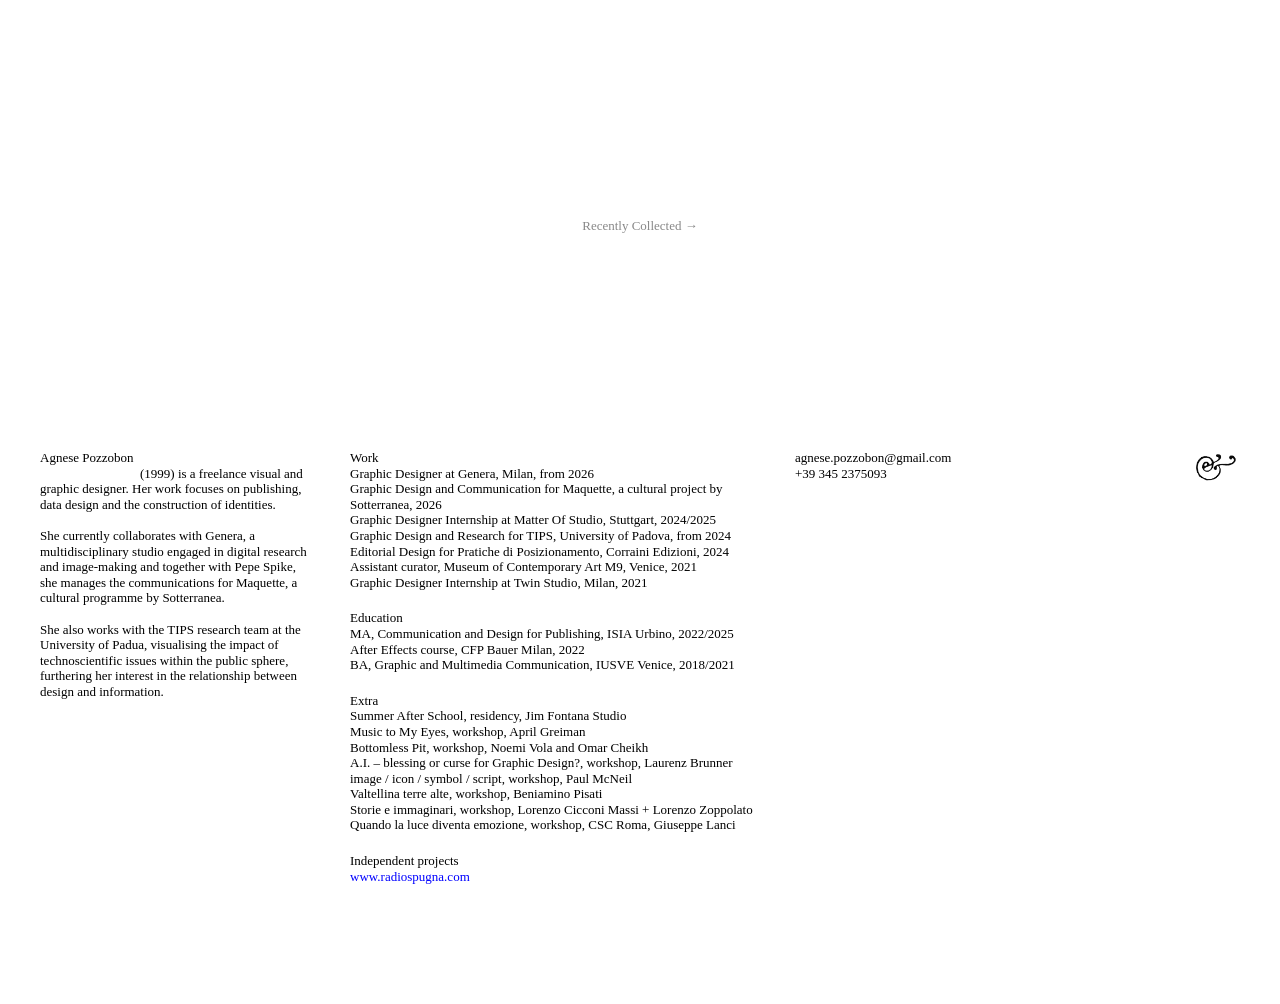
==== about.html @ b1a55cdd "Update about.html" ====
<!DOCTYPE html>
<html lang="it">
<head>
    <meta charset="UTF-8">
    <meta name="viewport" content="width=device-width, initial-scale=1.0">
    <title>About | Agnese Pozzobon</title>
    <link rel="icon" href="img/favicon_black.webp" media="(prefers-color-scheme: light)">
    <link rel="icon" href="img/favicon_white.webp" media="(prefers-color-scheme: dark)">
    
    <style>
        * { margin: 0; padding: 0; box-sizing: border-box; }
        body, html {
            height: 100%;
            background-color: #ffffff;
            font-family: "Times New Roman", Times, serif;
            color: #000;
            overflow-y: auto;
            -webkit-font-smoothing: antialiased;
        }
        .about-container { display: flex; flex-direction: column; padding: 0 40px; min-height: 100vh; }
        
        /* --- DESKTOP (NON TOCCARE) --- */
        .header-about { position: absolute; top: 25%; left: 50%; transform: translate(-50%, -50%); z-index: 10; }
        a { text-decoration: none; color: inherit; font-size: 13px; transition: color 0.2s ease; font-weight: normal; }
        a:hover { color: rgb(0, 0, 255) !important; }
        .back-link { color: #888888; }
        .about-grid { display: grid; grid-template-columns: 1fr 1.5fr 1fr 0.5fr; gap: 40px; margin-top: 50vh; padding-bottom: 100px; }
        .column { font-size: 13px; line-height: 1.2; }
        .bio-text { text-indent: 100px; margin: 0; }
        .content-block { margin-bottom: 20px; }
        .section-title { display: block; margin: 0; }
        .contacts-desktop { display: block; }
        .contacts-mobile { display: none; }
        .logo-symbol { text-align: right; }
        .logo-symbol img { width: 50px; height: auto; }

        /* --- MOBILE VERSION --- */
        @media (max-width: 900px) {
            .about-container { 
                padding: 0 15px 15px 15px; /* Margini laterali 15px */
            }
            
            .header-about { 
                position: sticky; 
                top: 0; 
                width: 100%; 
                transform: none; 
                text-align: center;
                background: white;
                padding: 15px 0 10px 0; /* Margine superiore 15px */
                z-index: 100;
                left: 0;
            }

            .about-grid { 
                display: flex; 
                flex-direction: column; 
                margin-top: 10px; 
                gap: 35px; 
                padding-bottom: 35px;
            }

            .column { 
                font-size: 14px; /* Dimensione uguale alla home mobile */
                line-height: 1.3;
            }

            .bio-text { 
                text-indent: 110px; /* Indent richiesto su (1999) */
                margin-top: 0; 
            }
            
            .contacts-desktop { display: none; }
            .contacts-mobile { 
                display: block; 
                margin-top: 50px; 
            }
            .contacts-mobile a { 
                color: rgb(0, 0, 255); 
                font-size: 14px; 
                display: block;
                margin-bottom: 4px;
            }

            .section-title { 
                margin-bottom: 8px; 
                text-align: left;
                text-indent: 35px;
            }
            
            .content-block { 
                margin-bottom: 25px; 
                font-size: 14px;
            }

            .content-block a {
                font-size: 14px;
            }
            
            .logo-symbol { text-align: left; margin-top: 35px; }
            .logo-symbol img { width: 55px; }
            
            .back-link { font-size: 14px; }
        }
    </style>
</head>
<body>
    <div class="about-container">
        <header class="header-about">
            <a href="index.html" class="back-link">Recently Collected →</a>
        </header>

        <main class="about-grid">
            <div class="column">
                <p>Agnese Pozzobon</p>
                <p class="bio-text">(1999) is a freelance visual and graphic designer. Her work focuses on publishing, data design and the construction of identities.<br>
                    <br>
                    She currently collaborates with Genera, a multidisciplinary studio engaged in digital research and image-making and together with Pepe Spike, she manages the communications for Maquette, a cultural programme by Sotterranea.<br> 
                    <br>
                    She also works with the TIPS research team at the University of Padua, visualising the impact of technoscientific issues within the public sphere, furthering her interest in the relationship between design and information.</p>
                
                <div class="contacts-mobile">
                    <a href="mailto:agnese.pozzobon@gmail.com">agnese.pozzobon@gmail.com</a>
                    <a href="tel:+393452375093">+39 3452375093</a>
                </div>
            </div>

            <div class="column">

                <div class="content-block">
                    <span class="section-title">Work</span>
                    Graphic Designer at Genera, Milan, from 2026<br>
                    Graphic Design and Communication for Maquette, a cultural project by Sotterranea, 2026<br>
                    Graphic Designer Internship at Matter Of Studio, Stuttgart, 2024/2025<br>
                    Graphic Design and Research for TIPS, University of Padova, from 2024<br>
                    Editorial Design for Pratiche di Posizionamento, Corraini Edizioni, 2024<br>
                    Assistant curator, Museum of Contemporary Art M9, Venice, 2021<br>
                    Graphic Designer Internship at Twin Studio, Milan, 2021
                </div>

                 <div class="content-block">
                    <span class="section-title">Education</span>
                    MA, Communication and Design for Publishing, ISIA Urbino, 2022/2025<br>
                    After Effects course, CFP Bauer Milan, 2022<br>
                    BA, Graphic and Multimedia Communication, IUSVE Venice, 2018/2021
                </div>

                <div class="content-block">
                    <span class="section-title">Extra</span>
                    Summer After School, residency, Jim Fontana Studio<br>
                    Music to My Eyes, workshop, April Greiman<br>
                    Bottomless Pit, workshop, Noemi Vola and Omar Cheikh<br>
                    A.I. – blessing or curse for Graphic Design?, workshop, Laurenz Brunner<br>
                    image / icon / symbol / script, workshop, Paul McNeil<br>
                    Valtellina terre alte, workshop, Beniamino Pisati<br>
                    Storie e immaginari, workshop, Lorenzo Cicconi Massi + Lorenzo Zoppolato<br>
                    Quando la luce diventa emozione, workshop, CSC Roma, Giuseppe Lanci
                </div>

                <div class="content-block">
                    <span class="section-title">Independent projects</span>
                    <a href="https://www.radiospugna.com" target="_blank" style="color:blue;">www.radiospugna.com</a>
                </div>
            </div>

            <div class="column contacts-desktop">
                <p>
                    <a href="mailto:agnese.pozzobon@gmail.com">agnese.pozzobon@gmail.com</a><br>
                    <a href="tel:+393452375093">+39 345 2375093</a>
                </p>
            </div>

            <div class="column logo-symbol">
                <img src="img/logo_chiocciola.webp" alt="">
            </div>
        </main>
    </div>
</body>
</html>
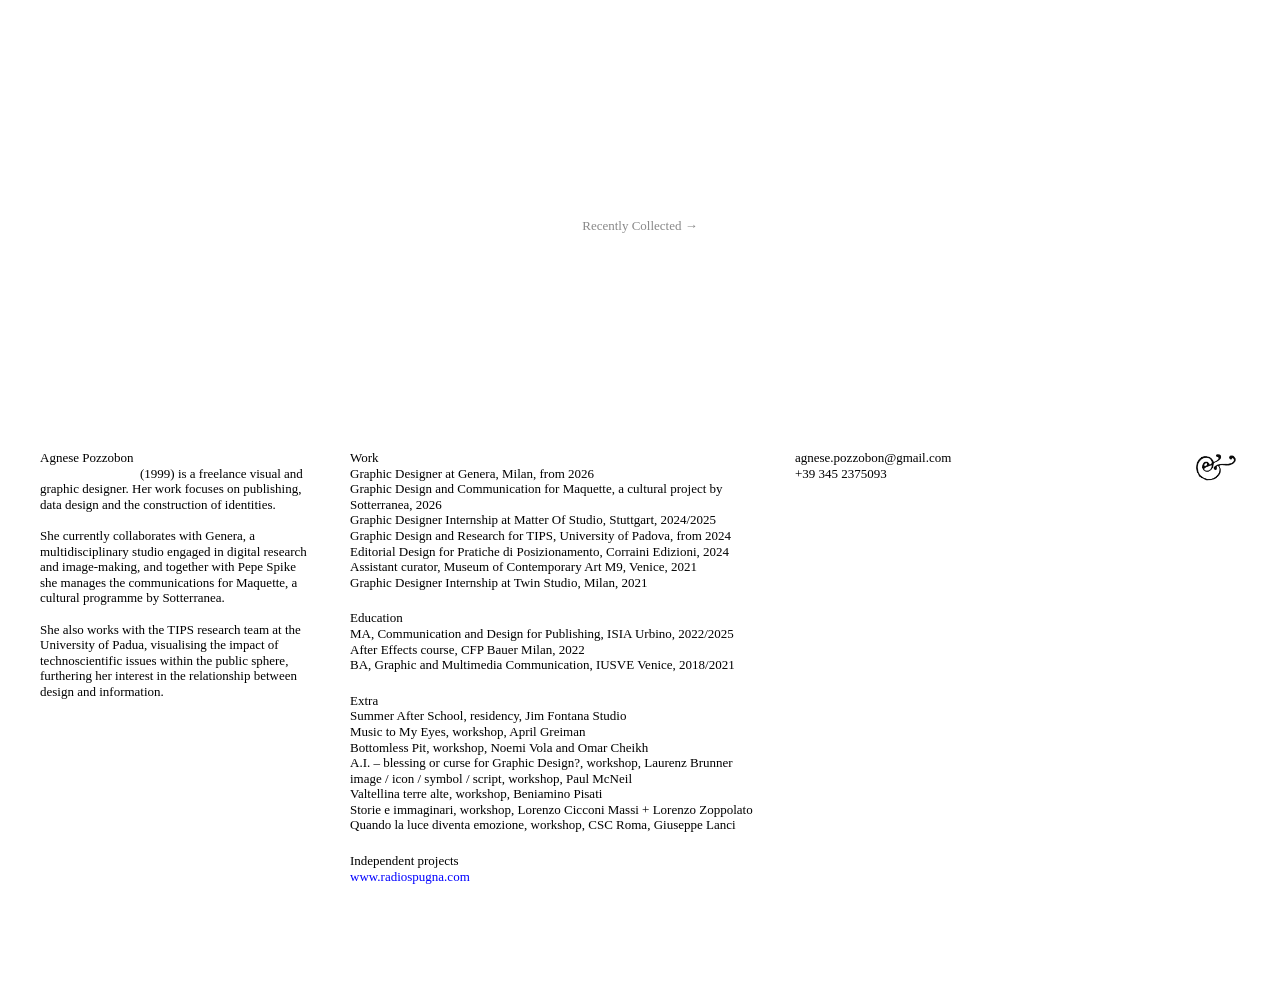
==== commit 101ae7a0: "Update about.html" ====
--- a/about.html
+++ b/about.html
@@ -115,7 +115,7 @@
                 <p>Agnese Pozzobon</p>
                 <p class="bio-text">(1999) is a freelance visual and graphic designer. Her work focuses on publishing, data design and the construction of identities.<br>
                     <br>
-                    She currently collaborates with Genera, a multidisciplinary studio engaged in digital research and image-making and together with Pepe Spike, she manages the communications for Maquette, a cultural programme by Sotterranea.<br> 
+                    She currently collaborates with Genera, a multidisciplinary studio engaged in digital research and image-making, and together with Pepe Spike she manages the communications for Maquette, a cultural programme by Sotterranea.<br> 
                     <br>
                     She also works with the TIPS research team at the University of Padua, visualising the impact of technoscientific issues within the public sphere, furthering her interest in the relationship between design and information.</p>
                 
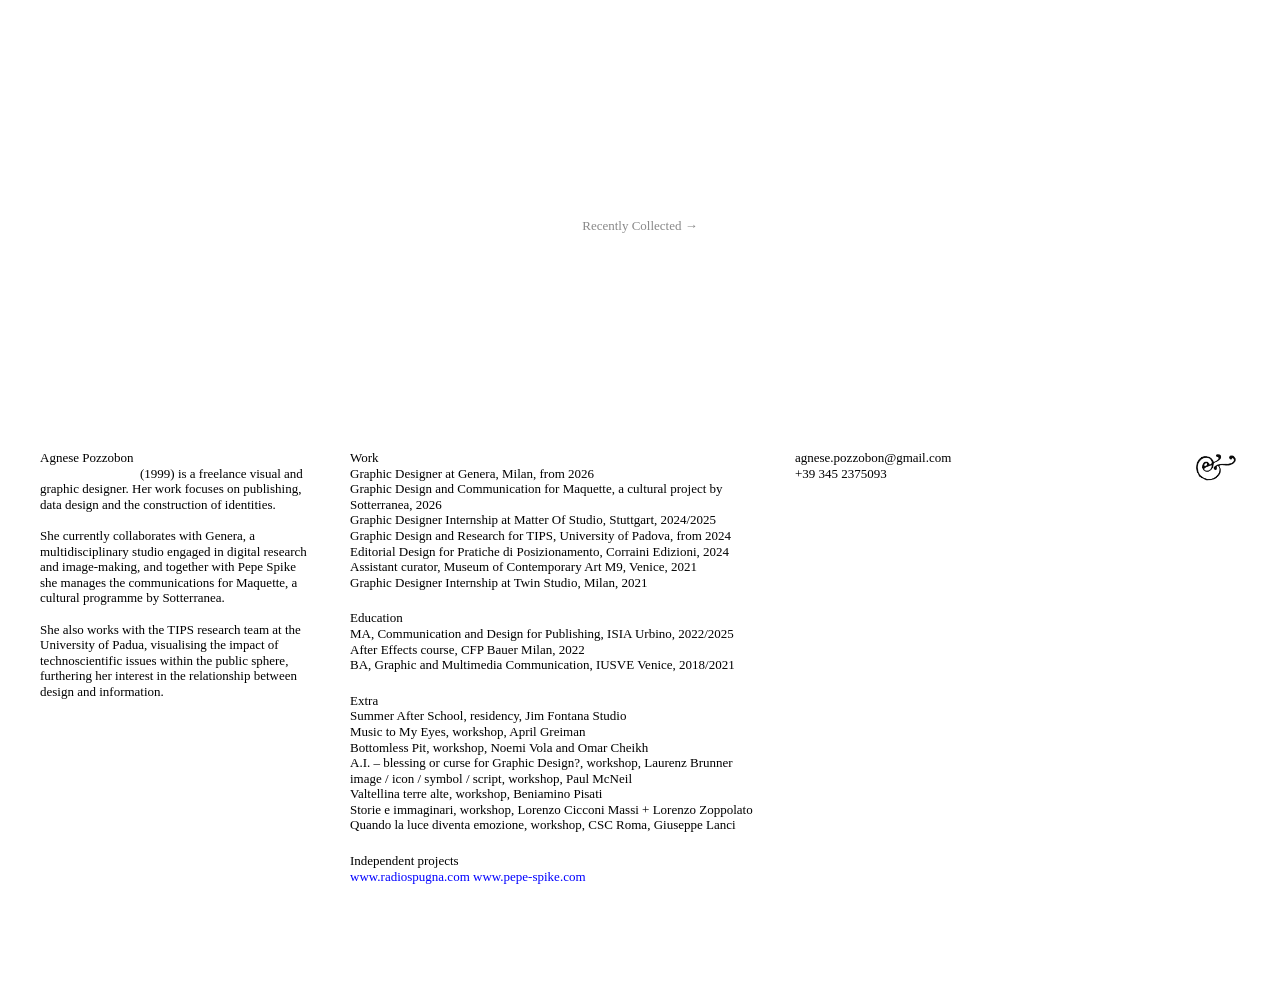
==== commit b56aa872: "Update about.html" ====
--- a/about.html
+++ b/about.html
@@ -160,6 +160,7 @@
                 <div class="content-block">
                     <span class="section-title">Independent projects</span>
                     <a href="https://www.radiospugna.com" target="_blank" style="color:blue;">www.radiospugna.com</a>
+                    <a href="https://pepe-spike.com/" target="_blank" style="color:blue;">www.pepe-spike.com</a>
                 </div>
             </div>
 
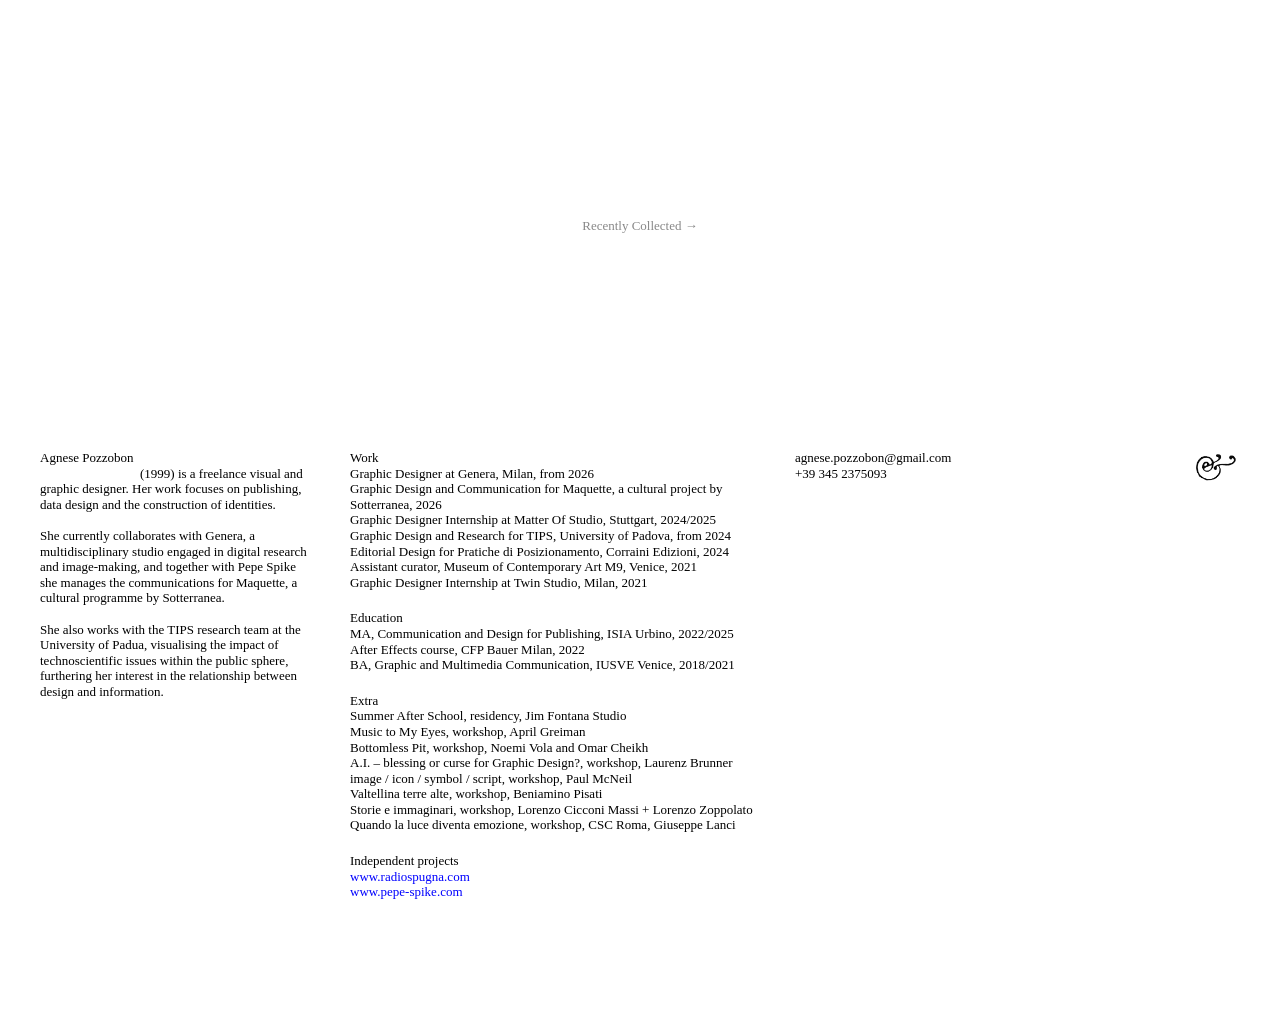
==== commit 44bd8b3f: "Update about.html" ====
--- a/about.html
+++ b/about.html
@@ -159,7 +159,7 @@
 
                 <div class="content-block">
                     <span class="section-title">Independent projects</span>
-                    <a href="https://www.radiospugna.com" target="_blank" style="color:blue;">www.radiospugna.com</a>
+                    <a href="https://www.radiospugna.com" target="_blank" style="color:blue;">www.radiospugna.com</a><br>
                     <a href="https://pepe-spike.com/" target="_blank" style="color:blue;">www.pepe-spike.com</a>
                 </div>
             </div>
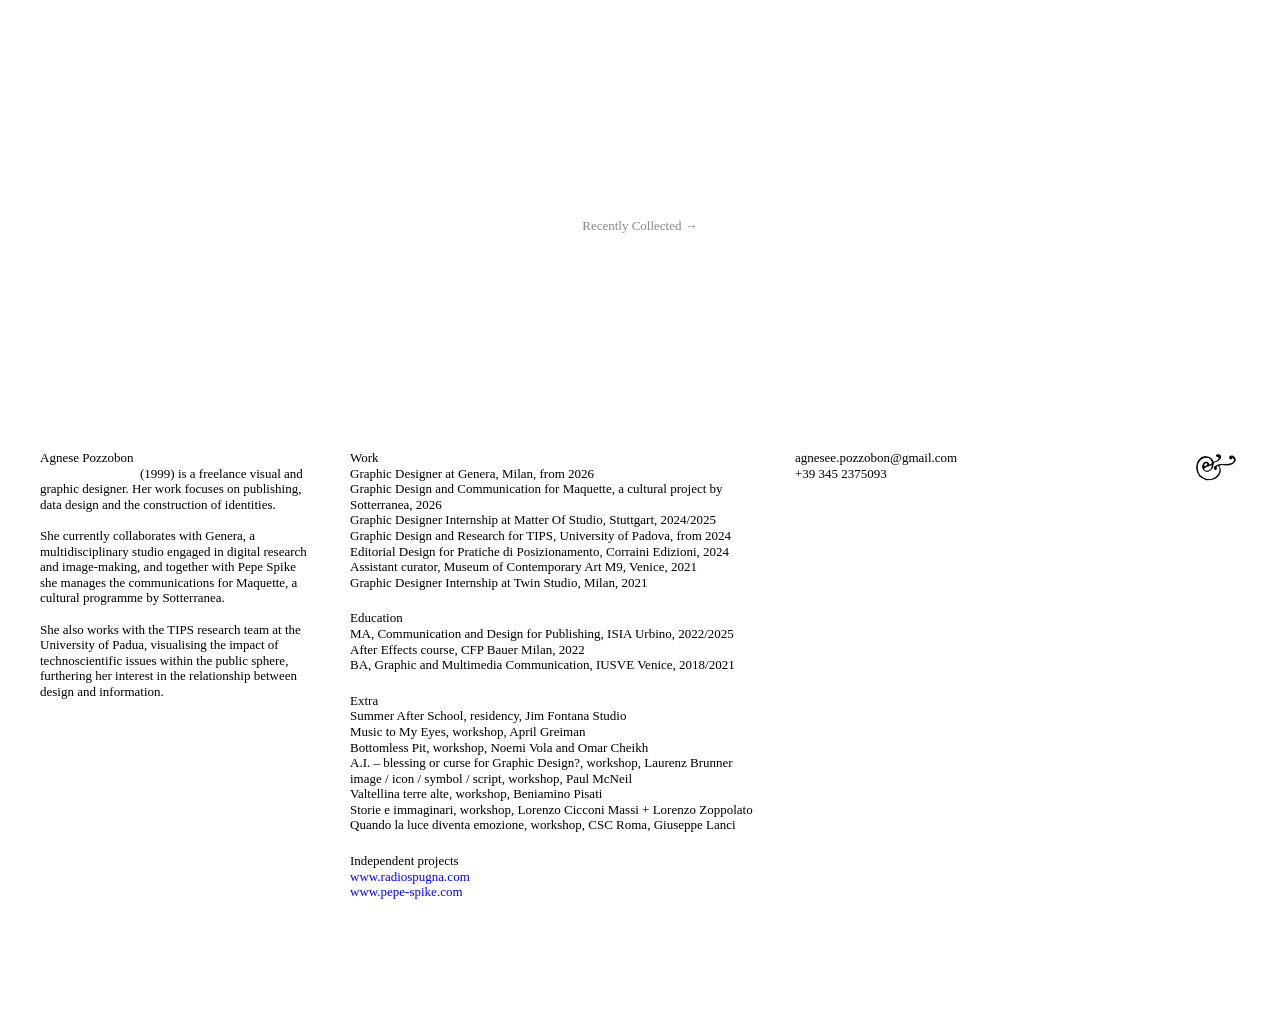
==== commit 858a3792: "Update about.html" ====
--- a/about.html
+++ b/about.html
@@ -120,7 +120,7 @@
                     She also works with the TIPS research team at the University of Padua, visualising the impact of technoscientific issues within the public sphere, furthering her interest in the relationship between design and information.</p>
                 
                 <div class="contacts-mobile">
-                    <a href="mailto:agnese.pozzobon@gmail.com">agnese.pozzobon@gmail.com</a>
+                    <a href="mailto:agnesee.pozzobon@gmail.com">agnesee.pozzobon@gmail.com</a>
                     <a href="tel:+393452375093">+39 3452375093</a>
                 </div>
             </div>
@@ -166,7 +166,7 @@
 
             <div class="column contacts-desktop">
                 <p>
-                    <a href="mailto:agnese.pozzobon@gmail.com">agnese.pozzobon@gmail.com</a><br>
+                    <a href="mailto:agnesee.pozzobon@gmail.com">agnesee.pozzobon@gmail.com</a><br>
                     <a href="tel:+393452375093">+39 345 2375093</a>
                 </p>
             </div>
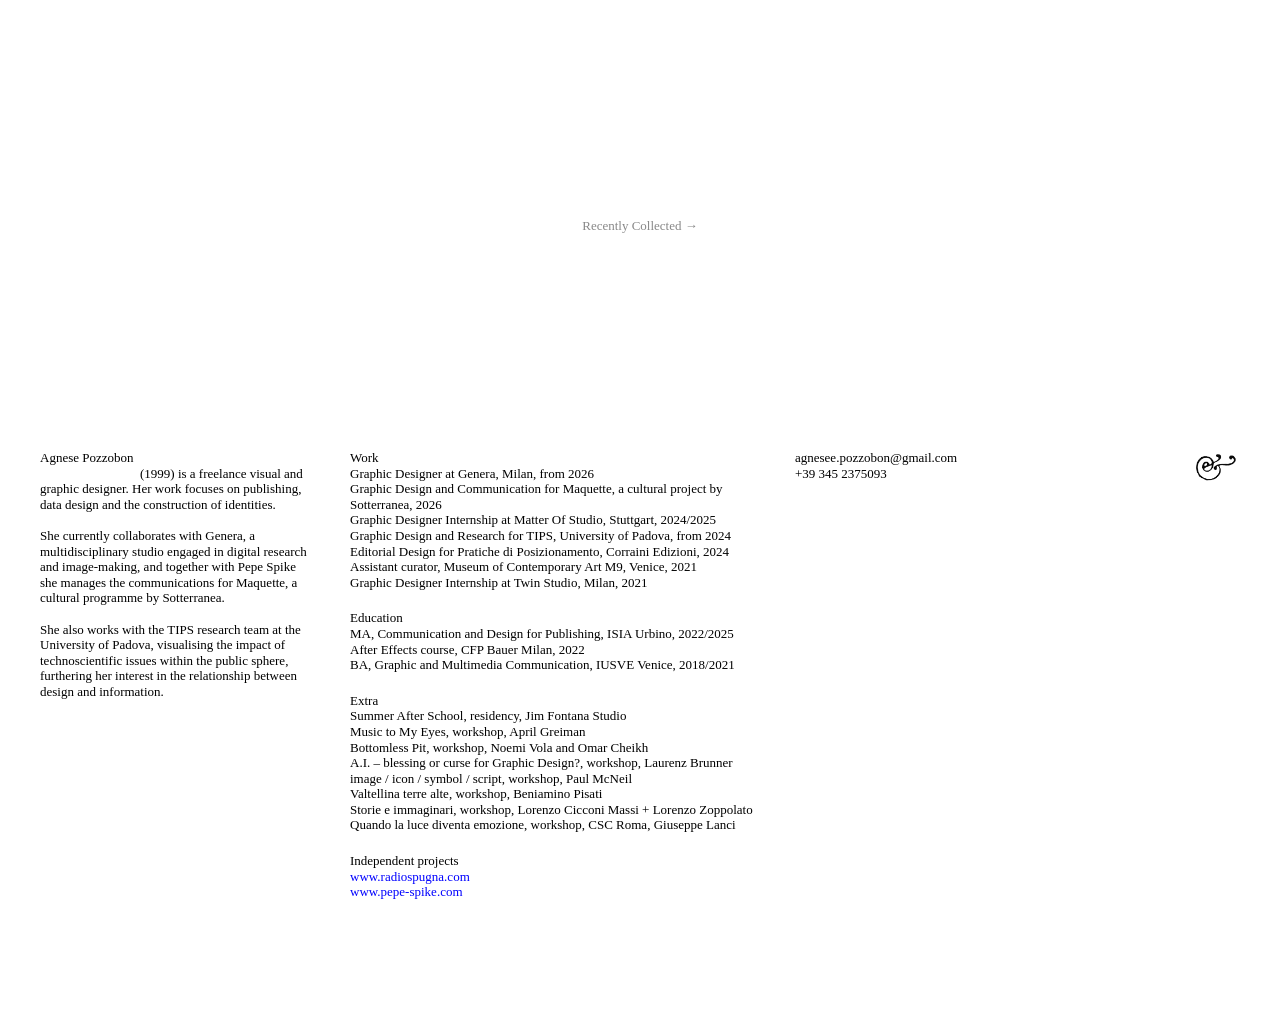
==== commit 94d0f957: "Update about.html" ====
--- a/about.html
+++ b/about.html
@@ -117,7 +117,7 @@
                     <br>
                     She currently collaborates with Genera, a multidisciplinary studio engaged in digital research and image-making, and together with Pepe Spike she manages the communications for Maquette, a cultural programme by Sotterranea.<br> 
                     <br>
-                    She also works with the TIPS research team at the University of Padua, visualising the impact of technoscientific issues within the public sphere, furthering her interest in the relationship between design and information.</p>
+                    She also works with the TIPS research team at the University of Padova, visualising the impact of technoscientific issues within the public sphere, furthering her interest in the relationship between design and information.</p>
                 
                 <div class="contacts-mobile">
                     <a href="mailto:agnesee.pozzobon@gmail.com">agnesee.pozzobon@gmail.com</a>
